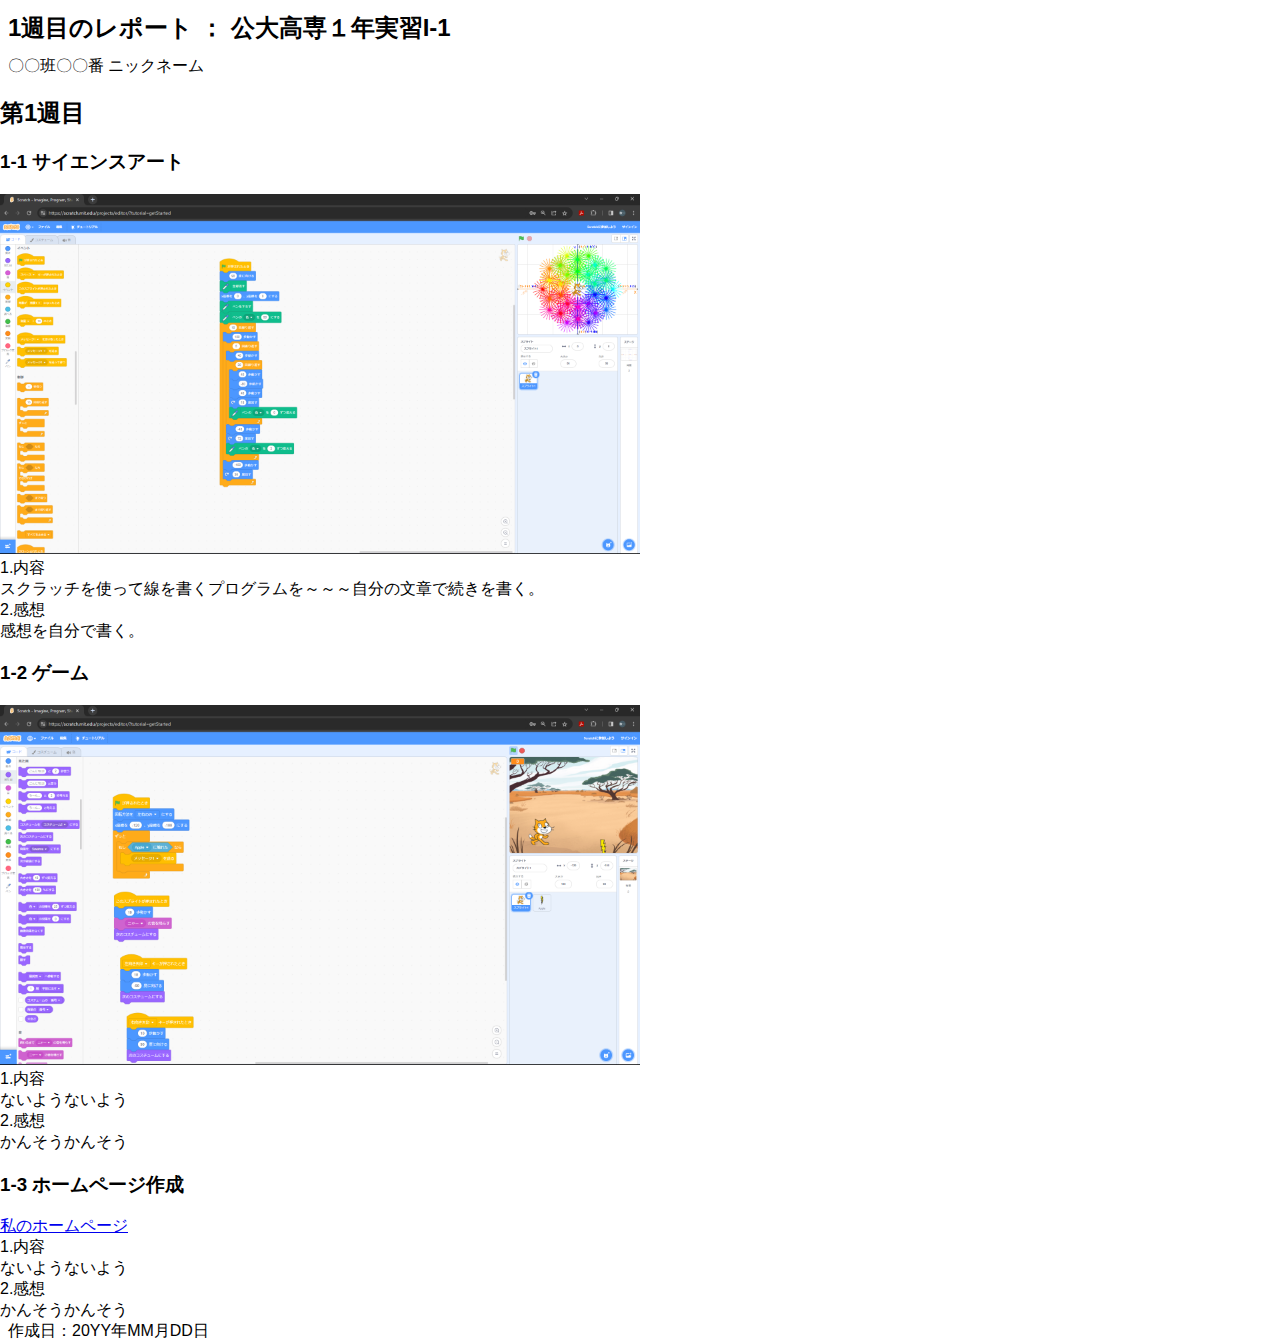
==== rep01.html @ 54304a82 "Update rep01.html" ====
<!DOCTYPE html>
<html lang='ja'>
<head>
  <meta charset='utf-8'>
  <title>いっしゅうめのれぽおと</title>
  <meta property="og:title" content="1週目のレポート">
  <meta property="og:description" content="1週目のレポート ： 公大高専１年実習I-1">
  <meta name="theme-color" content="#ECECF7">
  <meta name="msapplication-TileColor" content="#ECECF7">
  <link rel="icon" type="image/png" xhref="icon.png">
  <link rel="apple-touch-icon" xhref="icon.png">
  <meta name="msapplication-square310x310logo" xcontent="icon.png">
  <meta name="twitter:card" content="summary_large_image">
  <meta property="og:image" content="https://yourdomain/ogp.jpg">
  <meta name="twitter:image" content="https://yourdomain/ogp.jpg">

  <meta name="viewport" content="width=device-width, initial-scale=1.0">
  <meta name="format-detection" content="telephone=no">

  <link rel="stylesheet" href="index.css">
</head>
<body>
  <div class=header>
    <h1>1週目のレポート ： 公大高専１年実習I-1</h1>
    <div>〇〇班〇〇番 ニックネーム</div>
  </div>
  <div class=1week>
    <h2>第1週目</h2>
    <div>
      <h3>1-1 サイエンスアート</h3>
      <img src="art.png" alt="アート" width="50%" height="50%">
      <div>
        1.内容<br>
        スクラッチを使って線を書くプログラムを～～～自分の文章で続きを書く。<br>
        2.感想<br>
        感想を自分で書く。<br>
      </div>
    </div>

    <div>
      <h3>1-2 ゲーム</h3>
      <img src="game.png" alt="ゲーム" width="50%" height="50%">
      <div>
        1.内容<br>
        ないようないよう<br>
        2.感想<br>
        かんそうかんそう<br>        
      </div>
    </div>

    <div>
      <h3>1-3 ホームページ作成</h3>
      <div>
        <!-- 下のyourIDを 自分のIDに書き替える↓ -->
        <a href="https://shunichi256.github.io/web2023/">私のホームページ</a><br>
        1.内容<br>
        ないようないよう<br>
        2.感想<br>
        かんそうかんそう<br>        
      </div>      
    </div>
    
  </div>
  <div class=footer>
    作成日：20YY年MM月DD日
  </div>
</body>
</html>
---- index.css ----
body {
  font-family: sans-serif;
  margin: 0;
  padding: 0;
}
.header {
  background-color: white;
  padding: 0 .5em;
}
.footer {
  background-color: white;
  padding: 0 .5em;
}
.main {
  background-color: #3B03FF;
  padding: 1em;
}
h1 {
  font-size: 150%;
  margin: 0 0;
  padding: .5em 0;
}
div {
  padding: 0vw 0vh;
  margin: 0vw 0vh;
}
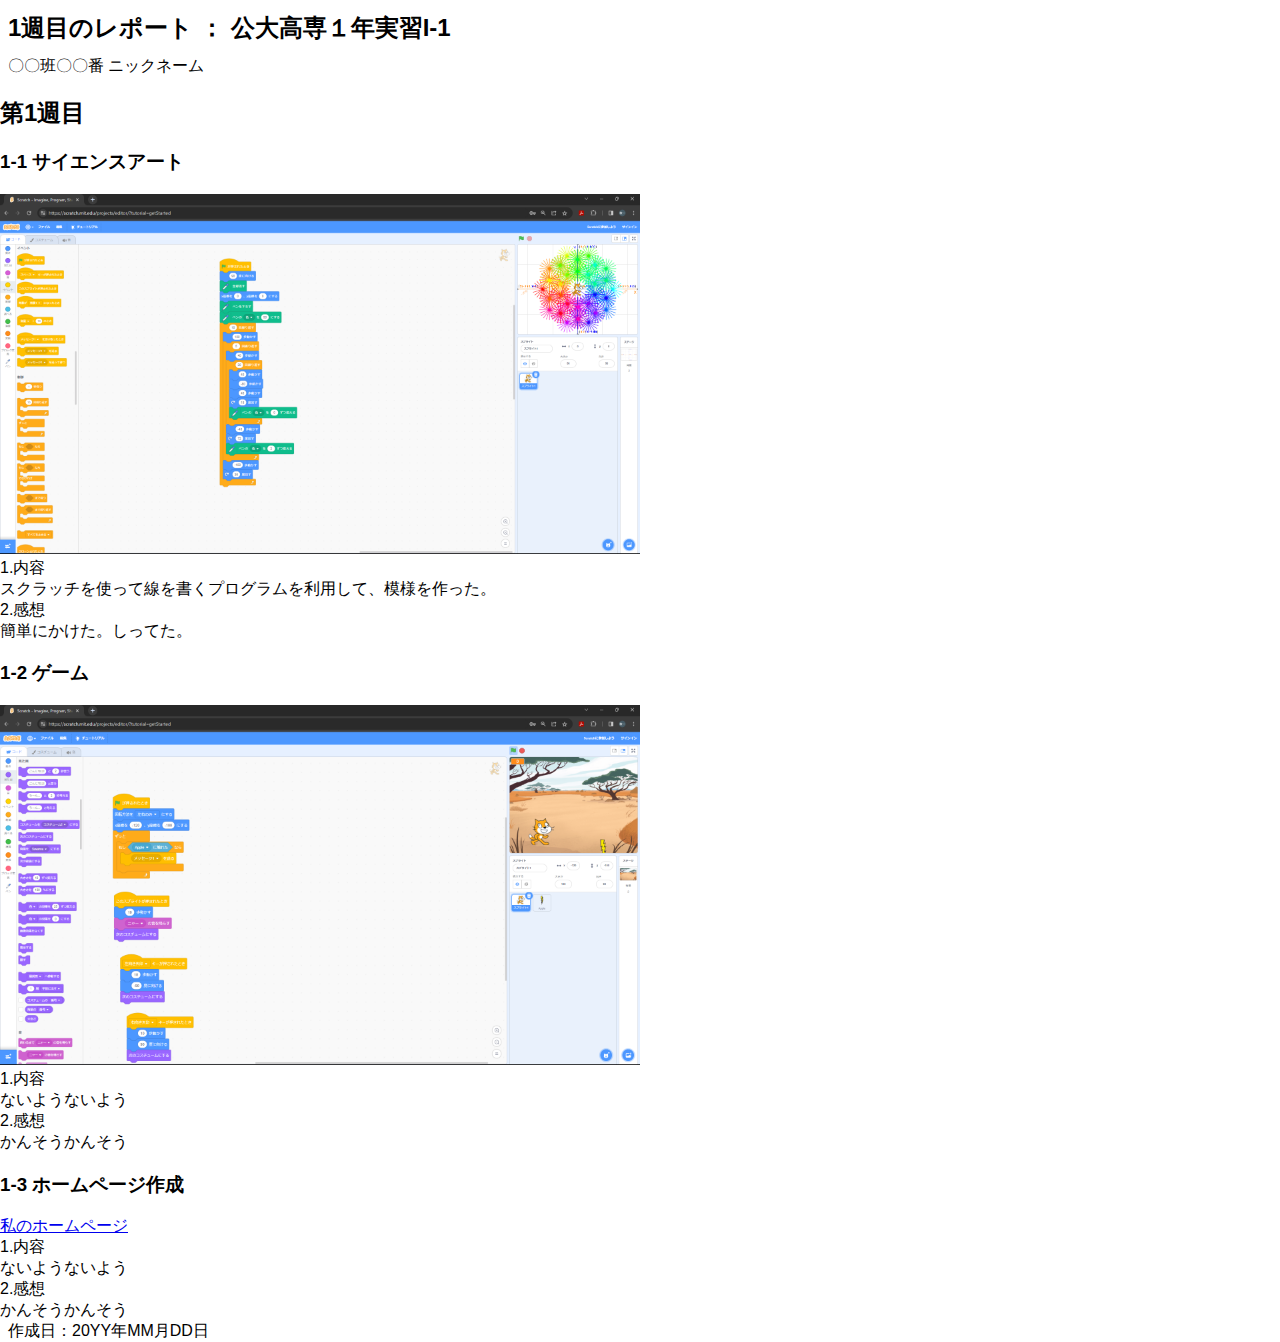
==== commit 33132109: "Update rep01.html" ====
--- a/rep01.html
+++ b/rep01.html
@@ -31,9 +31,9 @@
       <img src="art.png" alt="アート" width="50%" height="50%">
       <div>
         1.内容<br>
-        スクラッチを使って線を書くプログラムを～～～自分の文章で続きを書く。<br>
+        スクラッチを使って線を書くプログラムを利用して、模様を作った。<br>
         2.感想<br>
-        感想を自分で書く。<br>
+        簡単にかけた。しってた。<br>
       </div>
     </div>
 
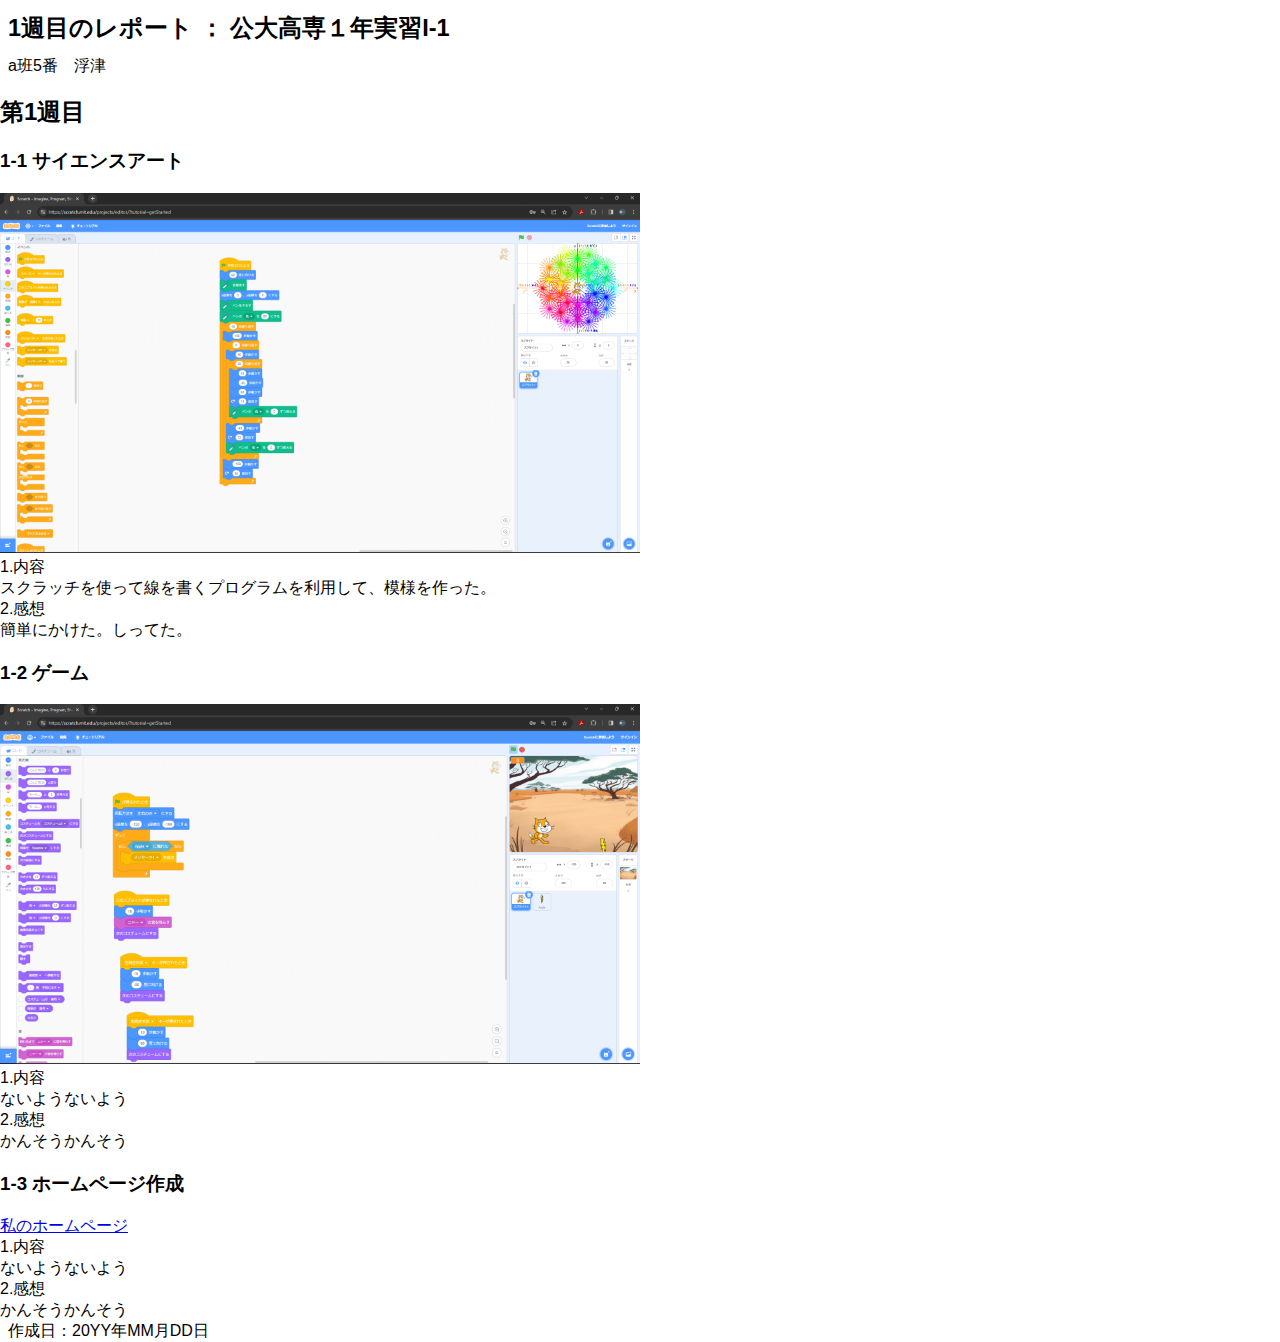
==== commit bcfa06f7: "Update rep01.html" ====
--- a/rep01.html
+++ b/rep01.html
@@ -22,7 +22,7 @@
 <body>
   <div class=header>
     <h1>1週目のレポート ： 公大高専１年実習I-1</h1>
-    <div>〇〇班〇〇番 ニックネーム</div>
+    <div>a班5番　浮津</div>
   </div>
   <div class=1week>
     <h2>第1週目</h2>
--- a/index.css
+++ b/index.css
@@ -12,11 +12,11 @@
   padding: 0 .5em;
 }
 .main {
-  background-color: #3B03FF;
+  background-color: #E51212;
   padding: 1em;
 }
 h1 {
-  font-size: 150%;
+  font-size: 147%;
   margin: 0 0;
   padding: .5em 0;
 }
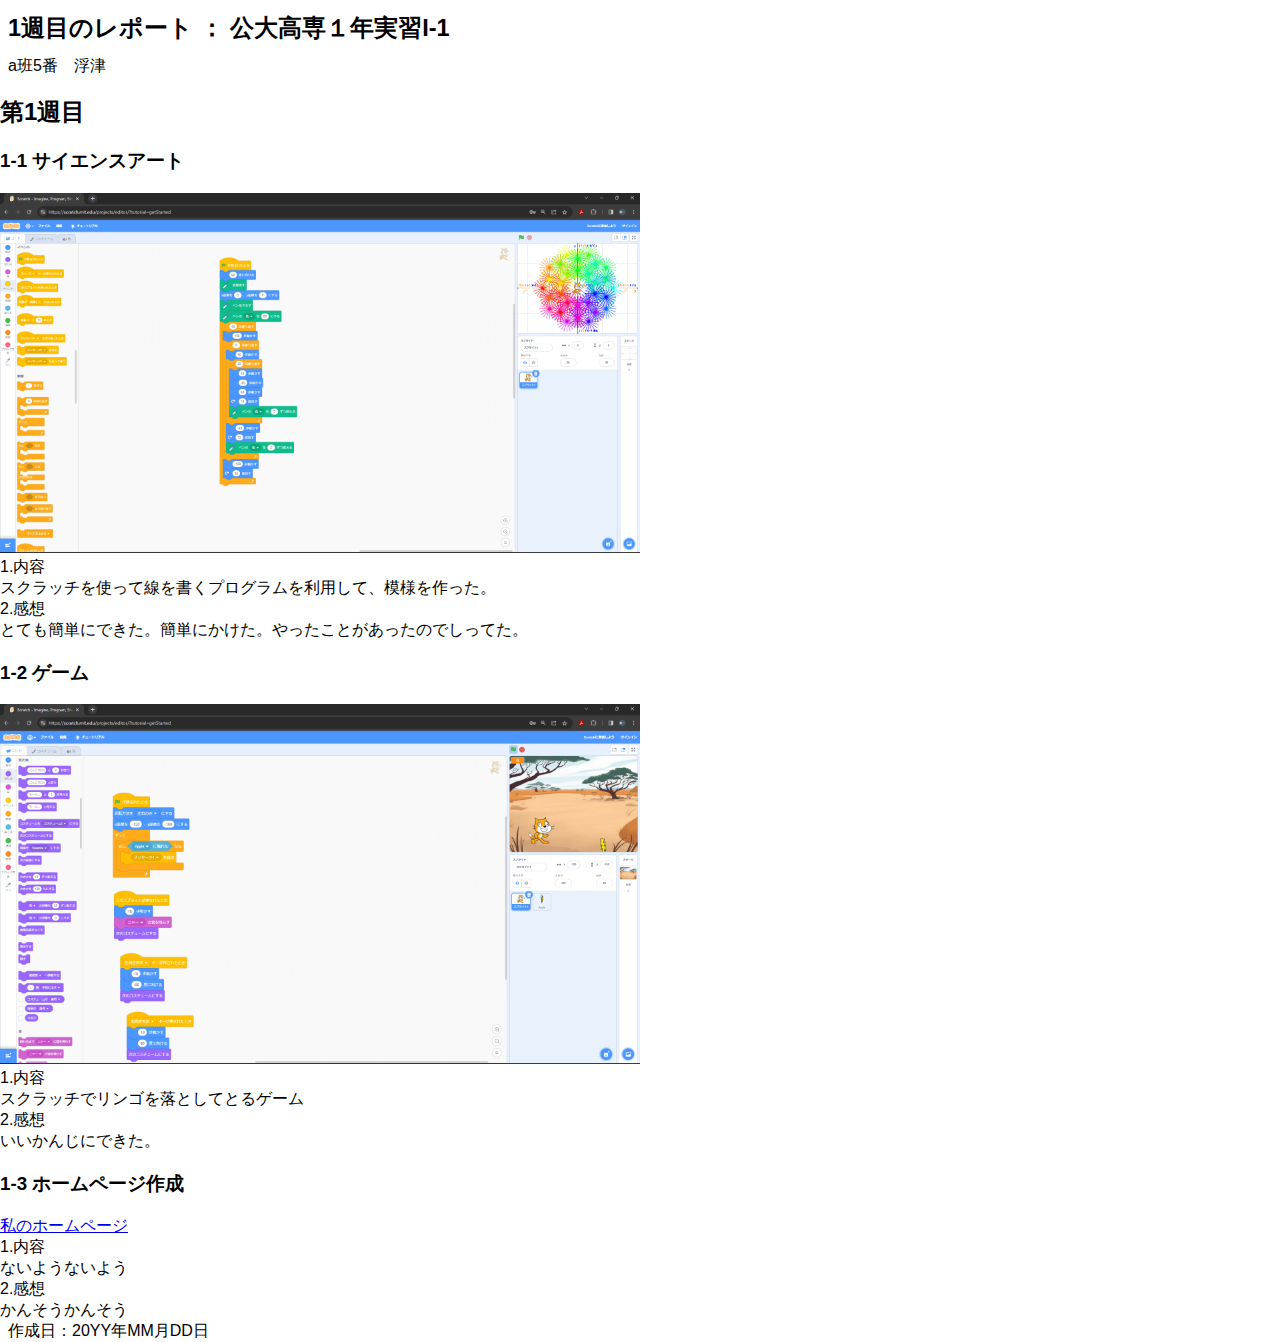
==== commit 52ce3211: "Update rep01.html" ====
--- a/rep01.html
+++ b/rep01.html
@@ -33,7 +33,7 @@
         1.内容<br>
         スクラッチを使って線を書くプログラムを利用して、模様を作った。<br>
         2.感想<br>
-        簡単にかけた。しってた。<br>
+        とても簡単にできた。簡単にかけた。やったことがあったのでしってた。<br>
       </div>
     </div>
 
@@ -42,9 +42,9 @@
       <img src="game.png" alt="ゲーム" width="50%" height="50%">
       <div>
         1.内容<br>
-        ないようないよう<br>
+          スクラッチでリンゴを落としてとるゲーム<br>
         2.感想<br>
-        かんそうかんそう<br>        
+        いいかんじにできた。<br>        
       </div>
     </div>
 
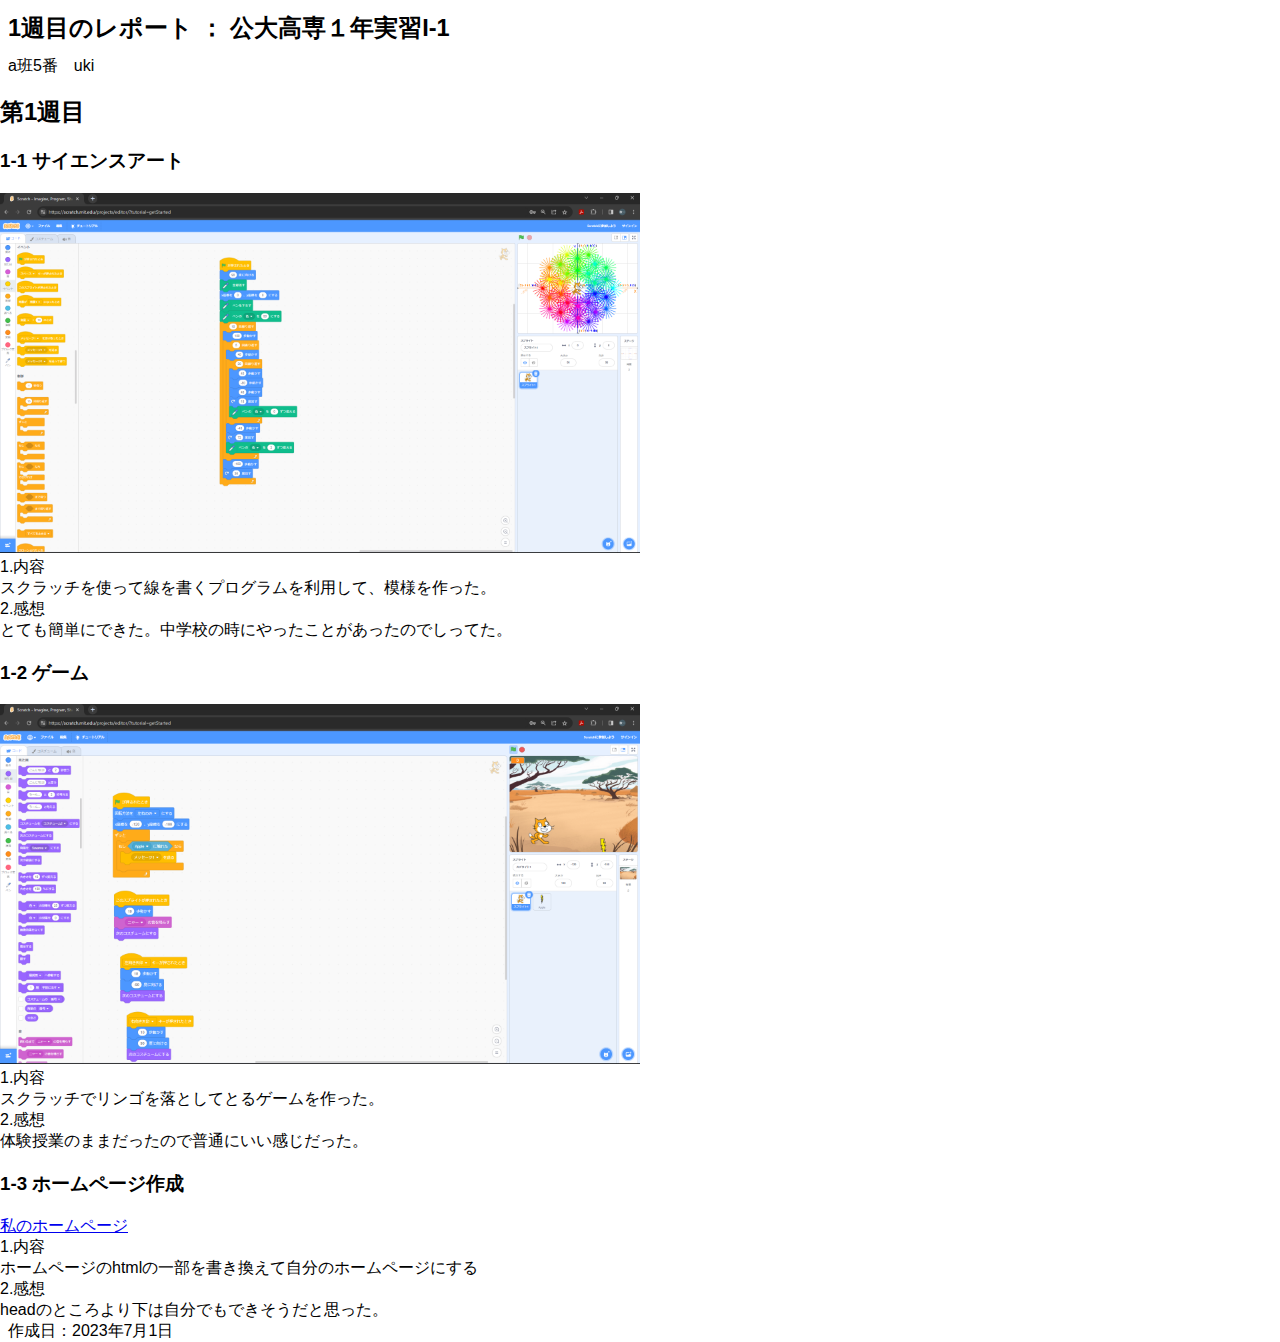
==== commit 8f5324ec: "Update rep01.html" ====
--- a/rep01.html
+++ b/rep01.html
@@ -22,7 +22,7 @@
 <body>
   <div class=header>
     <h1>1週目のレポート ： 公大高専１年実習I-1</h1>
-    <div>a班5番　浮津</div>
+    <div>a班5番　uki</div>
   </div>
   <div class=1week>
     <h2>第1週目</h2>
@@ -33,7 +33,7 @@
         1.内容<br>
         スクラッチを使って線を書くプログラムを利用して、模様を作った。<br>
         2.感想<br>
-        とても簡単にできた。簡単にかけた。やったことがあったのでしってた。<br>
+        とても簡単にできた。中学校の時にやったことがあったのでしってた。<br>
       </div>
     </div>
 
@@ -42,9 +42,9 @@
       <img src="game.png" alt="ゲーム" width="50%" height="50%">
       <div>
         1.内容<br>
-          スクラッチでリンゴを落としてとるゲーム<br>
+          スクラッチでリンゴを落としてとるゲームを作った。<br>
         2.感想<br>
-        いいかんじにできた。<br>        
+        体験授業のままだったので普通にいい感じだった。<br>        
       </div>
     </div>
 
@@ -54,15 +54,15 @@
         <!-- 下のyourIDを 自分のIDに書き替える↓ -->
         <a href="https://shunichi256.github.io/web2023/">私のホームページ</a><br>
         1.内容<br>
-        ないようないよう<br>
+        ホームページのhtmlの一部を書き換えて自分のホームページにする<br>
         2.感想<br>
-        かんそうかんそう<br>        
+        headのところより下は自分でもできそうだと思った。<br>        
       </div>      
     </div>
     
   </div>
   <div class=footer>
-    作成日：20YY年MM月DD日
+    作成日：2023年7月1日
   </div>
 </body>
 </html>
